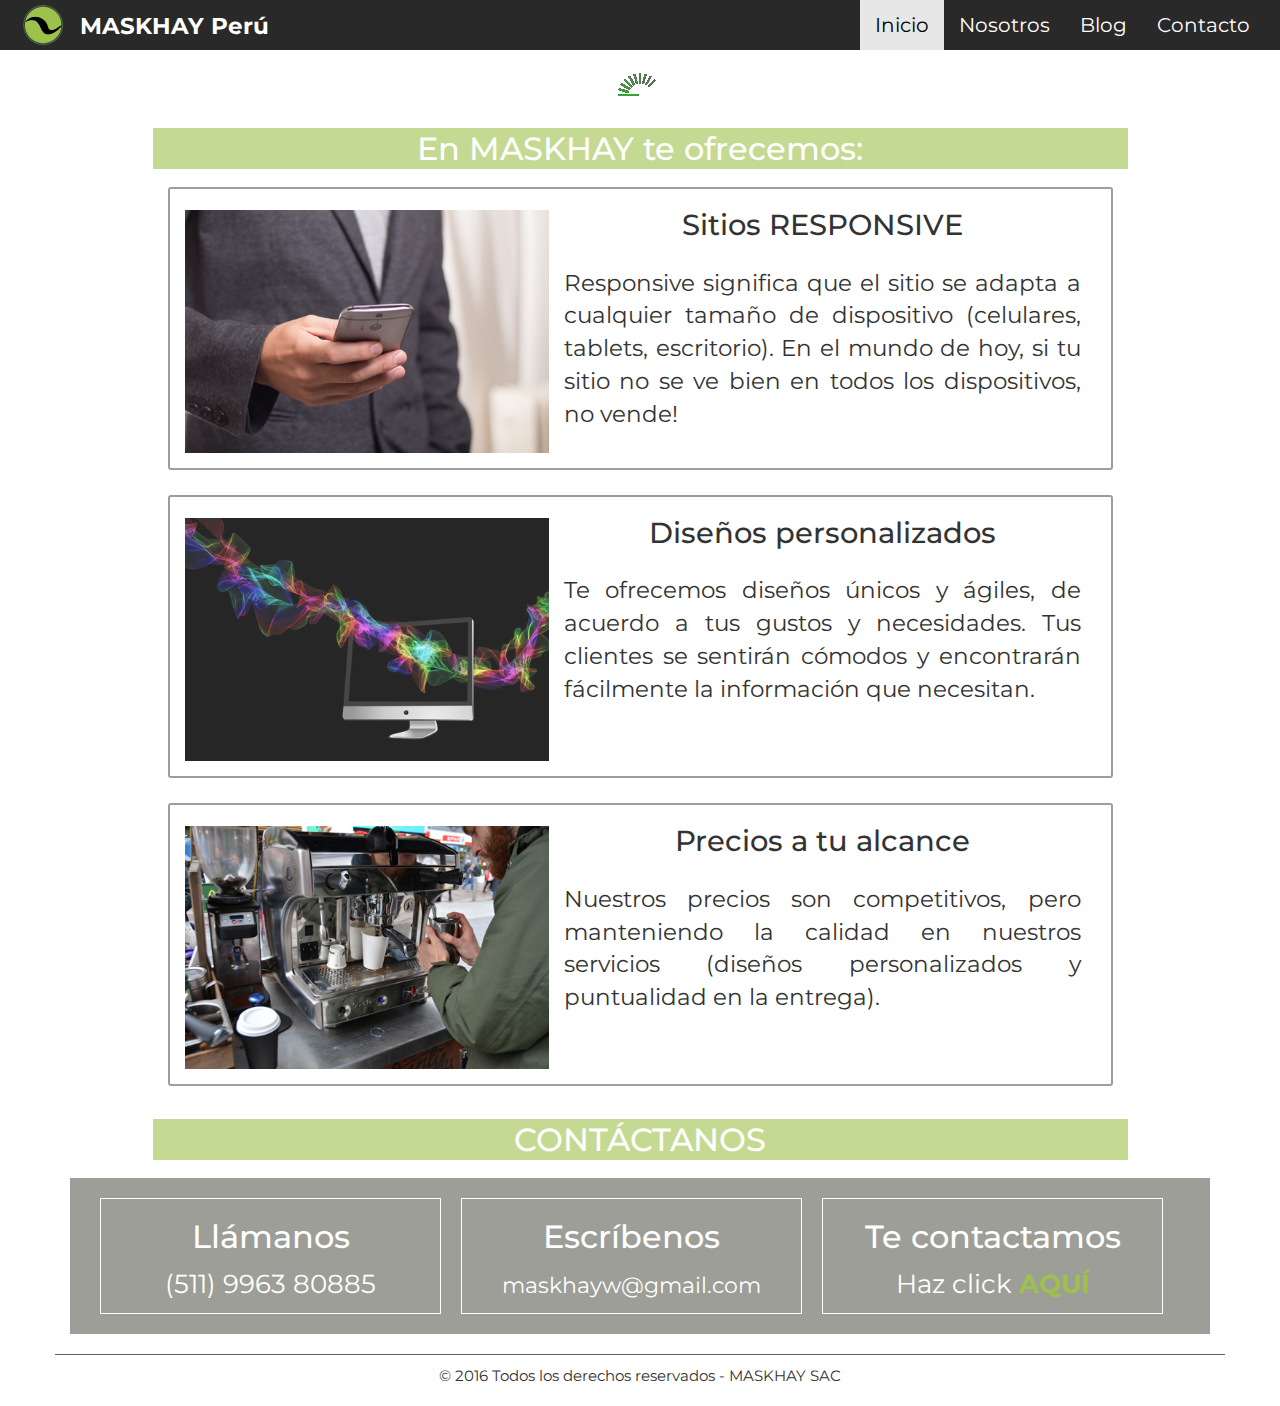
==== index.html @ 7ee162ec "Add files via upload" ====
<!DOCTYPE html>
<html lang="en">

<head>
	<meta charset= "UTF-8">
	<title>MASKHAY CREACION DE SITIOS WEB</title>
	
	<meta name="viewport" content="width=device-width, initial-scale=1.0">
    <meta name="description" content="sitio web de MASKHAY SAC, área de diseño y desarrollo de sitios web y publicidad online, dirigida especialmente a pequeñas y micro empresas"/>
    <meta name="keywords" content="sitios web, páginas web, websites, diseño, desarrollo, pequeñas empresas, microempresas, publicidad, publicidad online"/>
    
    <link rel="stylesheet" href="css/bootstrap.min.css">
    <link rel="stylesheet" href="css/estilos.css">
    	
</head>

<body>
   
<header>
    
<nav id="header-nav" class="navbar navbar-default">
      <div class="container-fluid">
        <div class="navbar-header">
          <a href="index.html" class="pull-left">
            <img src="imagenes/LOGO%20MASKHAY.png" alt="Logo MASKHAY">
          </a>
            
            <div class="navbar-brand">
            <a href="index.html"><h1>MASKHAY Perú</h1></a> </div>
         
            
            <button id="navbarToggle" type="button" class="navbar-toggle collapsed" data-toggle="collapse" data-target="#navegacion" aria-expanded="false">
            
            <span class="sr-only">Desplegar/Ocultar Menú</span>
            <span class="icon-bar"></span>
            <span class="icon-bar"></span>
            <span class="icon-bar"></span>
            </button>
     </div>
    
    <!-------MENU--------->
    
        <div id="navegacion" class="collapse navbar-collapse" >
        
        <ul id="nav-list" class="nav navbar-nav navbar-right">
            <li class="active"><a href="#">Inicio</a></li>
            <li><a href="nosotros.html">Nosotros</a></li>
            <li><a href="blog.html">Blog</a></li>
            <li><a href="contacto.html">Contacto</a></li>
        </ul>
           
        </div><!-- .collapse .navbar-collapse -->
        
    </div><!-- .container -->
    
    </nav><!-- #header-nav -->    
    
</header>
    
	<!-------JUMBOTRON--------->
     
<div id="main-content" class="container">
    
    
    
    </div><!-- #main-content -->   
    
                                                                                      
  <!-------SERVICIOS--------->
    
    <div class="container"> 
    
    <div class="row">
        <h2 id="subtitulo" class="col-xs-10 col-xs-offset-1">En MASKHAY te ofrecemos:</h2>
    </div> 
    
    <div class="row">
         
     <section class="posts col-xs-10 col-xs-offset-1 col-sm-10 col-sm-offset-1 col-md-10 col-md-offset-1">
        
         <article class="post clearfix">
            <img src="imagenes/responsive.jpg" alt="Imagen responsive" class="post__img">
            <div class="container">
            <h2 class="post__subtitulo">Sitios RESPONSIVE</h2>
            <p class="post__txt">Responsive significa que el sitio se adapta a cualquier tamaño de dispositivo (celulares, tablets, escritorio). En el mundo de hoy, si tu sitio no se ve bien en todos los dispositivos, no vende!</p>
            </div>
            </article> 
        
            <article class="post clearfix">
            <img src="imagenes/dise%C3%B1o.jpg" alt="Imagen diseño" class="post__img">
            <div class="container"> 
            <h2 class="post__subtitulo">Diseños personalizados</h2>
            <p class="post__txt">Te ofrecemos diseños únicos y ágiles, de acuerdo a tus gustos y necesidades. Tus clientes se sentirán cómodos y encontrarán fácilmente la información que necesitan.</p>
            </div>
            </article>
        
            <article class="post clearfix">
            <img src="imagenes/empresa.jpg" alt="Imagen precios" class="post__img">
            <div class="container">
            <h2 class="post__subtitulo">Precios a tu alcance</h2>
            <p class="post__txt">Nuestros precios son competitivos, pero manteniendo la calidad en nuestros servicios (diseños personalizados y puntualidad en la entrega).</p>
            </div>
            </article>
        
        </section>
       
       </div>
  
<!-------CONTACTO--------->

    <div class="row">
        <h2 id="subtitulo" class="col-xs-10 col-xs-offset-1">CONTÁCTANOS</h2>
    </div>     
      
        <section class="contactos">  
    
        <div class="row">
        
            <article id="contacto" class="col-xs-12 col-sm-12 col-md-4"> 
            <h3>Llámanos</h3>
            <p>(511) 9963 80885</p>
            <hr>
            </article>   
            
        
            <article id="contacto" class="col-xs-12 col-sm-12 col-md-4"> 
            <h3>Escríbenos</h3>
            <p><span>maskhayw@gmail.com</span></p>
            <hr>
            </article>
            
            <article id="contacto" class="col-xs-12 col-sm-12 col-md-4"> 
            <h3>Te contactamos</h3>
            <p>Haz click <a href="contacto.html">AQUÍ</a></p>
            </article>
              
             
        </div><!-- row -->
            
    </section><!-- section .contactos -->
</div><!-- container -->
    
    
<!-------FOOTER--------->
    
<footer>
    
    <div class="container">
    
        <div class="row">
        <p class="copy">&copy; 2016 Todos los derechos reservados - MASKHAY SAC</p>
       
       </div>
    
        </div>
    
  
</footer>
    
<script src="js/jquery.js"></script>
<script src="js/bootstrap.min.js"></script>
<script src="js/script.js"></script>

</body>
 
</html>
---- css/estilos.css ----
@import url('https://fonts.googleapis.com/css?family=Montserrat|Open+Sans');

* {
   box-sizing: border-box;
   margin: 0;
   padding: 0; 
}

body {
    font-family: 'Montserrat', sans-serif;
    }




/*............HEADER..............*/

#header-nav {
    background-color: #2a2929;
    border-radius: 0;
    border: 0;
    z-index: 100;
    position: relative;
    }


.navbar-header img {
   width: auto;
   height: 40px;
   margin-top: 5px;
   margin-left: 5px;
   float: left;
    }

.navbar-brand {
    position: absolute;
    top: 0;
    left: 50px;
    width: 100%;
    }

.navbar-brand h1 {
    font-size: 1.3em;
    font-weight: bold;
    color: #fff;
    position: absolute;
    top: -7px;
    }

#nav-list {
   background: rgba(51,51,51,0.9);
   margin-top: 0;
    }

#nav-list a {
    font-size: 1.15em;
    color: #fff;
    }

#nav-list a:hover {
    background: #fff;
    color: #000;
}

ul.navbar-nav li.active a {
    color: #000 !important;
    
}

/*........responsive HEADER........*/

@media (max-width: 450px) {
  .navbar-brand h1 {
    font-size: .8em;
    top: -2px;
    left: 2px;
    }
    
    .navbar-default .navbar-toggle {
        padding: 4.8px;
        margin-top: 12px;
    }
    
}

@media (min-width: 768px) {
    .navbar-brand h1 {
        left: 45px;
    }
    
    #nav-list {
        background: #2a2929;
    }
}

@media (min-width: 1024px) {
    #nav-list a {
    font-size: 1.4em;
    
    } 
    
}

/*..........JUMBOTRON..........*/

.container .jumbotron {
    box-shadow: 0 0 50px #000;
    padding: 0;
    border-radius: 0;
    position: relative;
    
 }

#texto1-imagen {
    position: absolute;
    top: 18%;
    right: 0;
    left: 0;
    color: #fff;
    text-align: center;
    margin-right: auto;
    margin-left: auto;
    }

#quieres {
    font-size: 5vw;
}

#nosotros {
    margin-top: 5%;
    font-size: 3.5vw;
    text-align: right;
    margin-right: 30px;
}

#porque {
    font-size: 3.6vw;
    margin-top: 20%;
    background: rgba(20, 20, 20, 0.3);
    box-shadow: 0px 3px 5px #292927;
}

#porque a {
    color: rgba(156,194,75,0.8);
}

/*......responsive JUMBOTRON........*/


@media (max-width: 330px) {
#texto1-imagen {
    top: 70px;
    }
    
#quieres {
    font-size: 6vw;
    }
    
#nosotros {
    font-size: 4vw;
    margin-right: 5px;        
    }
    
#porque {
    font-size: 4.3vw;
    margin-top: 15%;
}
     
}

@media (min-width: 331px) {
 #texto1-imagen {
    top: 80px;
    }

#nosotros {
    margin-top: 10px;
    margin-right: 5px;
 }

#porque {
   margin-top: 22%;
}   
    
}

@media (min-width: 450px) {
 #texto1-imagen {
    top: 100px;
    }

#nosotros {
    margin-top: 10px;
    }

#porque {
    margin-top: 20%;
}   
    
}
@media (min-width: 540px) {
   #texto1-imagen {
    top: 100px;
    }

#nosotros {
    margin-top: 10px;
   }

#porque {
    margin-top: 22%;
}   
    
}

@media (min-width: 650px) {

#texto1-imagen {
    top: 120px;
    }

#nosotros {
    margin-top: 30px;
 }

}

@media (min-width: 768px) {
  .container .jumbotron {
      height: 478px;
    }
    #nosotros {
        margin-right: 30px;
    } 
    #porque {
    margin-top: 25%;
}   
}
    
@media (min-width: 800px) {
   #nosotros {
        margin-right: 40px;
    }
    
    #porque {
    margin-top: 20%;
    }   
}

@media (min-width: 840px) {
    #texto1-imagen {
        width: 80%;
    }
    
    #quieres {
        font-size: 4.3vw;
    }
    
    #nosotros {
        font-size: 3.4vw;
        margin-right: 0px;
    }
    
   #porque {
    font-size: 3.4vw;
    margin-top: 26%;
}    
    
}

@media (min-width: 890px) {
   #porque {
    font-size: 3.3vw;
    margin-top: 23%; 
}
}

@media (min-width: 930px) {
    #porque {
    font-size: 3.4vw;
    margin-top: 20%;
}
}

@media (min-width: 951px) and (max-width:991px) {
    #texto1-imagen {
        width: 75%;
    }
   
    #quieres {
        font-size: 4.5vw;
    }
    
    #nosotros {
        font-size: 3.4vw;
        margin-right: 0px;
    }
    
   #porque {
    font-size: 3.1vw;
    margin-top: 22%;
}     
}

@media (min-width: 992px) {
    .container .jumbotron {
        height: 475px;
    }
    
    #texto1-imagen {
        width: 95%;
    }
   
    #quieres {
        font-size: 5vw;
    }
    
    #nosotros {
        font-size: 3.5vw;
        margin-right: 0px;
    }
    
   #porque {
    font-size: 3.5vw;
    margin-top: 12%;
}     
}

@media (min-width: 1031px) {
  #texto1-imagen {
        width: 87%;
        top: 80px;
    } 
    
    #porque {
    font-size: 3.1vw;
    margin-top: 17%;
}
    
}

@media (min-width: 1095px) {
    #texto1-imagen {
        width: 85%;
        top: 90px;
    }  
    
    #quieres {
        font-size: 4.5vw;
    }
    
    #nosotros {
        font-size: 3.1vw;
        margin-right: 0px;
    }
    
   #porque {
    font-size: 3.0vw;
    margin-top: 15%;
}       
    }

@media (min-width: 1125px) and (max-width: 1199px) {
    #texto1-imagen {
        width: 80%;
    }
    
    #quieres {
        font-size: 4.2vw;
    }
    
    #nosotros {
        font-size: 2.8vw;
    }
    
    #porque {
    font-size: 2.7vw;
    margin-top: 16%;
}     
}
@media (min-width: 1200px) {
    .container .jumbotron {
        height: 576px;
    }
    
    #texto1-imagen {
        width: 93%;
    }
   
    #quieres {
        font-size: 4.5vw;
    }
    
    #nosotros {
        font-size: 3.1vw;
        margin-right: 0px;
    }
    
    #porque {
    font-size: 3.2vw;
    margin-top: 18%;
    }     
    
    }   
 
@media (min-width: 1265px) {
    #texto1-imagen {
        width: 85%;
    }
    
}  

@media (min-width: 1330px) {
    #porque {
       font-size: 3vw;
       margin-top: 15%; 
    }
}

@media (min-width: 1365px) {
    #texto1-imagen {
        width: 80%;
        top: 110px;
    }
    
    #quieres {
        font-size: 4.2vw;
    }
    #nosotros {
        font-size: 2.4vw;
        margin-right: 0px;
    }
    
    #porque {
    font-size: 2.5vw;
    margin-top: 20%;
    }         
    
}

@media (min-width: 1400px) {
    #texto1-imagen {
        width: 75%;
    }
}

@media (min-width: 1485px) {
    #texto1-imagen {
        width: 70%;
    } 
     
    #quieres {
        font-size: 4vw;
    }
    
    #nosotros {
        font-size: 2.5vw;
        margin-right: 0px;
    }
    
    #porque {
        font-size: 2.5vw;
        margin-top: 18%;
    }         
        
    }

/*.......... SERVICIOS.........*/

#subtitulo {
    color: #fff;
    font-size: 18px;
    background: rgba(156,194,75,0.6);
    text-align: center;
    padding: 3px;
    margin-bottom: 18px;
    margin-top: 8px;
    }


.post {
        padding: 15px;
        border-radius: 3px;
        border: 2px solid #9d9e97;
        margin-bottom: 15px;
     }

.post__img {
        width: 90%;
        display: block;
        margin: auto;
     }   

.post__subtitulo {
    text-align: center;
    font-size: 16px;
    }

.post__txt {
    text-align: justify;
    font-size: 14px;
    }

/*......responsive SERVICIOS......*/

@media (max-width: 330px) {
#subtitulo {
    font-size: 5.4vw;
    padding: 2px, 2px;
    margin-bottom: 18px;
    margin-top: 7px;
    }


.post {
    padding: 15px;
    border-radius: 3px;
    border: 2px solid #9d9e97;
    margin-bottom: 15px;
    }

.post__img {
     width: 85%;
     display: block;
     margin: auto;
     }

.post__subtitulo {
    text-align: center;
    font-size: 15px;
    }

.post__txt {
    text-align: justify;
    font-size: 13px;
    }  
}

@media (min-width: 331px) {
    #subtitulo {
        font-size: 4.8vw;
    }
}

@media (min-width: 380px) {
    #subtitulo {
        font-size: 4.6vw;
    }
    
    .post__img {
        width: 80%;
        display: block;
        margin: auto;
     }

    .post__subtitulo {
        text-align: center;
        font-size: 4vw;
    }

    .post__txt {
        text-align: justify;
        font-size: 3.8vw;
    }  
}

@media (min-width: 515px) {
  .post__img {
        width: 77%;
        display: block;
        margin: auto;
     }

    .post__subtitulo {
        text-align: center;
        font-size: 3.5vw;
    }

    .post__txt {
        text-align: justify;
        font-size: 2.8vw;
    }    
       
}

@media (min-width: 550px) {
    #subtitulo {
        font-size: 4.1vw;
    }
    
    .post__img {
        width: 72%;
        display: block;
        margin: auto;
     }

    .post__subtitulo {
        text-align: center;
        font-size: 3.5vw;
    }

    .post__txt {
        text-align: justify;
        font-size: 2.8vw;
    }  
}

@media (min-width: 700px) {
    #subtitulo {
        font-size: 3.6vw;
    }
    
    .post__img {
        width: 70%;
        display: block;
        margin: auto;
     }

    .post__subtitulo {
        text-align: center;
        font-size: 3.1vw;
    }

    .post__txt {
        text-align: justify;
        font-size: 2.5vw;
    }  
}


@media (min-width: 768px) {
     #subtitulo {
        font-size: 3.8vw;
    }
                
    .post {
        padding: 15px;
        border-radius: 3px;
        border: 2px solid #9d9e97;
        margin-bottom: 25px;
        
    }
    
    .post__img {
        width: 40%;
        float: left;
        margin-top: 6px;
      
    }
    
    article .container {
        width: 60%;
        float: right;      
      
    }
    
    .post__subtitulo {
        font-size: 3vw;
        margin-top: 5px;
    }

    .post__txt {
        font-size: 2vw;
         margin-top: 10px;
    }    
    
}

@media (min-width: 930px) {
     #subtitulo {
        font-size: 3.1vw;
    }
    
    .post__subtitulo {
        font-size: 2.5vw;
    }

    .post__txt {
        font-size: 1.6vw;
        }    
    }

@media (min-width: 992px) {
    #subtitulo {
        font-size: 3.0vw;
    }
    
    .post__subtitulo {
        font-size: 2.5vw;
        margin-top: 5px;
        
    }

    .post__txt {
        font-size: 1.8vw;
         margin-top: 25px;
    }    
}
    
@media (min-width: 1200px) {
    #subtitulo {
        font-size: 2.5vw;
        
    }
    
    .post__subtitulo {
        font-size: 2.3vw;
        margin-top: 5px;
        
    }

    .post__txt {
        font-size: 1.8vw;
         margin-top: 25px;
    }    
  }

@media (min-width: 1450px) {
   #subtitulo {
        font-size: 2.3vw;
        
    }
    
    .post__subtitulo {
        font-size: 2.1vw;
              
    }

    .post__txt {
        font-size: 1.5vw;
    }     
    
}

/*.............CONTACTO............*/

.contactos {
    background: #9d9e97;
    padding: 0 35px 20px;
    }

#contacto {
    margin-bottom: 20px;
    border: 1px solid #fff;
    top: 20px;
     }

#contacto h3 {
    text-align: center;
    color: #fff;
    margin-top: 20px;
    font-size: 5.7vw;
    }

#contacto p {
    margin-top: 12px;
    text-align: center;
    color: #fff;
    width: 100%;
    font-size: 5.4vw;
    }

#contacto p span {
    font-size: 4.5vw;
  }

#contacto a {
    color: #9cc24b;
    font-weight: bold;
    }

#contacto a:hover {
    color: rgba(156, 194, 75, 0.5);
    }

hr {
    display: none;
}

/*......responsive CONTACTO........*/

@media (min-width: 331px) {
    #contacto h3 {
        font-size: 5.4vw;
    }  
    
    #contacto p {
        font-size: 5.1vw;
    }
    
}

@media (min-width: 480px) {
   #contacto h3 {
        font-size: 5vw;
    }  
    
    #contacto p {
        font-size: 4.5vw;
    } 
}

@media (min-width: 515px) {
    #contacto h3 {
        font-size: 4.1vw;
    }  
    
    #contacto p {
        font-size: 3.6vw;
    } 
    
    #contacto p span {
    font-size: 3.4vw;
  }
}

@media (min-width: 550px) {
    #contacto h3 {
        font-size: 4.1vw;
    }  
    
    #contacto p {
        font-size: 3.6vw;
    } 
    
    #contacto p span {
    font-size: 3.4vw;
  }
}

@media (min-width: 700px) {
  #contacto {
        margin-bottom: 20px;
        margin-left: auto;
        border: none;
       }
    
    #contacto h3 {
        font-size: 3.4vw;
    }
    
    hr {
        display: block;
        width: 80%;
        margin: auto;
    }
    
    #contacto p {
        font-size: 2.8vw;
    } 
   
    #contacto p span {
        font-size: 2.5vw;
    }
}
@media (min-width: 767px) {
     #contacto h3 {
        font-size: 3vw;
    }  
    
    #contacto p {
        font-size: 2.5vw;
    } 
   
    #contacto p span {
        font-size: 2.3vw;
    }
    
}

@media (min-width: 930px) {
      #contacto h3 {
        font-size: 2.7vw;
    }  
    
    #contacto p {
        font-size: 2.1vw;
    } 
   
    #contacto p span {
        font-size: 2vw;
    }  
}

@media (min-width: 992px) {
    hr {
        display: none;
    }
    
    #contacto {
        border: 1px solid #fff;
        margin: 0 10px 20px;
        width: 31%;
      }
    
    #contacto h3 {
        font-size: 2.5vw;
    }  
    
    #contacto p {
        font-size: 2vw;
    } 
   
    #contacto p span {
        font-size: 1.7vw;
    }
}

@media (min-width: 1450px) {
    #contacto h3 {
        font-size: 2vw;
    }  
    
    #contacto p {
        font-size: 1.6vw;
    } 
   
    #contacto p span {
        font-size: 1.4vw;
    }
}


/*..............FOOTER..............*/

.copy {
    display: flex;
    flex-wrap: wrap;
    justify-content: center;
    padding: 10px;
    border-top: 1px solid #5e5f56;
    margin-top: 20px;
    text-align: center;
    font-size: 12px;
}


/*......responsive FOOTER............*/

@media (min-width: 1024px) {
    .copy {
        font-size: 15px;
    }
    
}
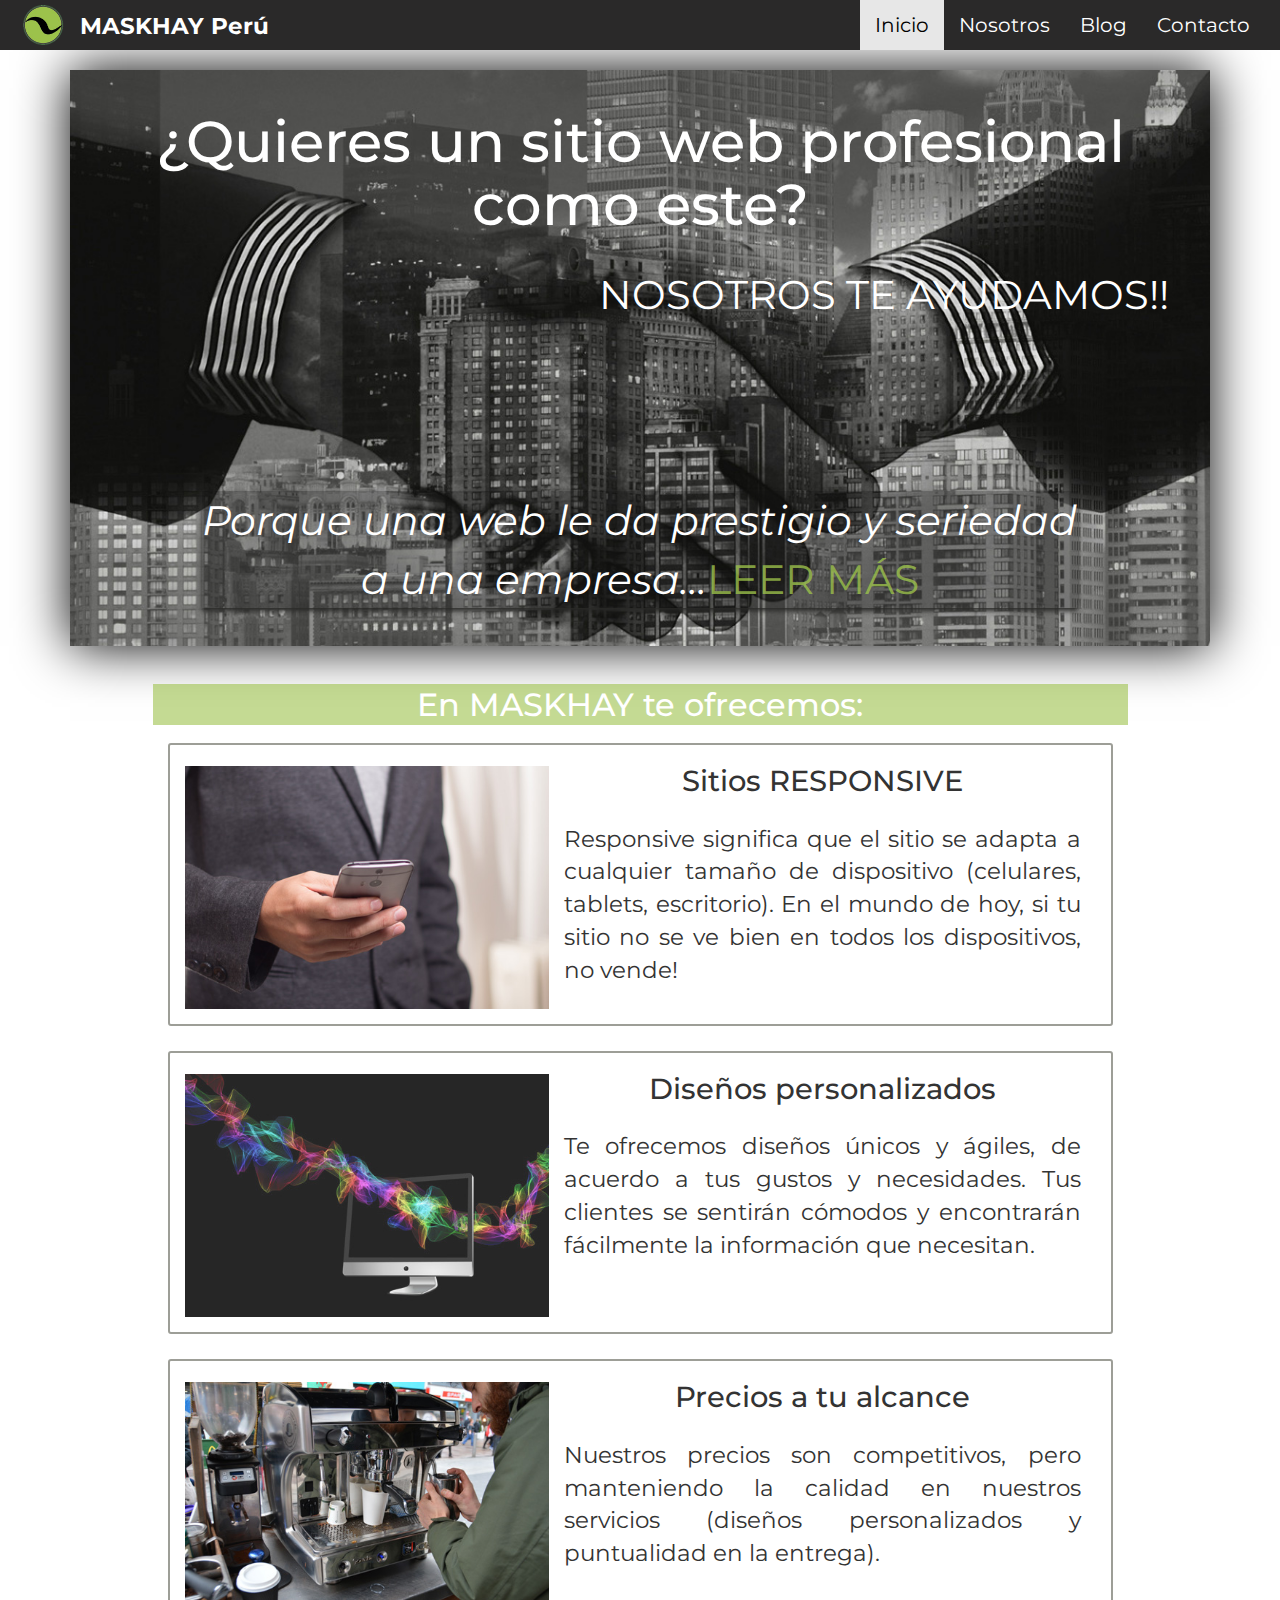
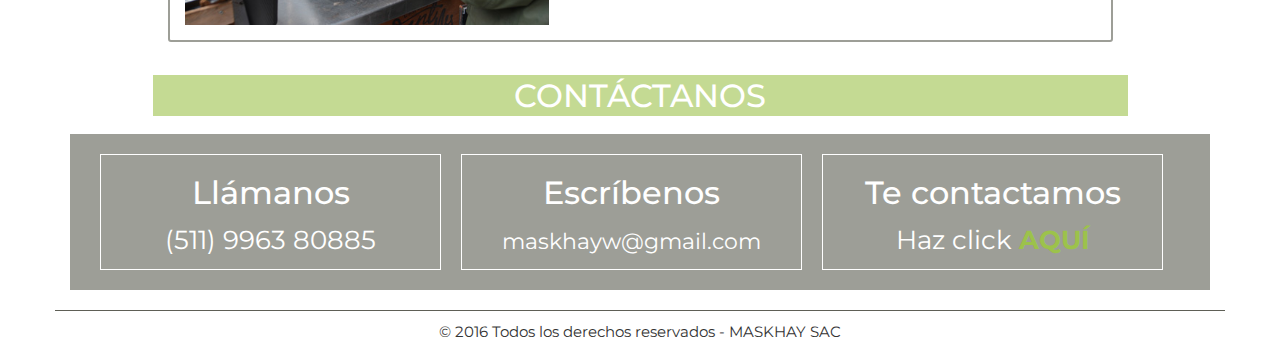
==== commit 2744386f: "Update index.html" ====
--- a/index.html
+++ b/index.html
@@ -159,6 +159,7 @@
     
 <script src="js/jquery.js"></script>
 <script src="js/bootstrap.min.js"></script>
+<script src="js/ajax-utils.js"></script>
 <script src="js/script.js"></script>
 
 </body>
